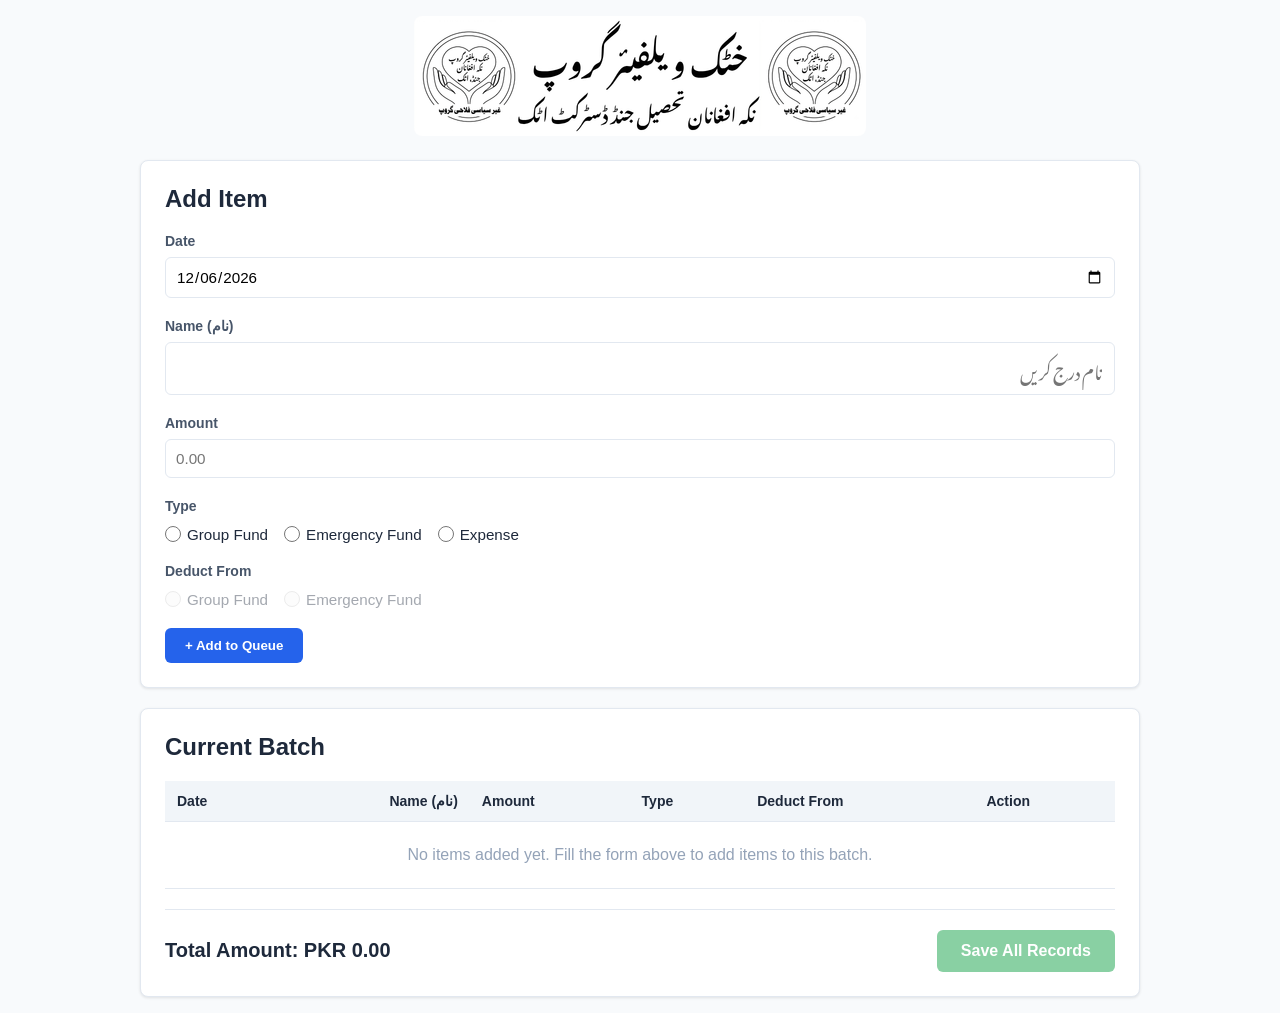
==== accountant_portal.html @ 0b199dc9 "Add files via upload" ====
<!DOCTYPE html>
<html lang="en">
<head>
  <meta charset="UTF-8" />
  <meta name="viewport" content="width=device-width, initial-scale=1.0" />
  <title>Batch Entry System</title>
  
  <!-- Google Fonts: Noto Nastaliq Urdu -->
  <link rel="preconnect" href="https://fonts.googleapis.com">
  <link rel="preconnect" href="https://fonts.gstatic.com" crossorigin>
  <link href="https://fonts.googleapis.com/css2?family=Noto+Nastaliq+Urdu:wght@400;700&display=swap" rel="stylesheet">

  <style>
    :root {
      --primary-color: #2563eb;
      --primary-hover: #1d4ed8;
      --success-color: #16a34a;
      --danger-color: #dc2626;
      --bg-color: #f8fafc;
      --card-bg: #ffffff;
      --text-color: #1e293b;
      --border-color: #e2e8f0;
      --urdu-font: 'Noto Nastaliq Urdu', serif;
    }

    * {
      box-sizing: border-box;
      margin: 0;
      padding: 0;
      font-family: -apple-system, BlinkMacSystemFont, "Segoe UI", Roboto, Oxygen, Ubuntu, Cantarell, sans-serif;
    }

    body {
      background-color: var(--bg-color);
      color: var(--text-color);
      padding: 16px;
    }

    /* Top Banner Styling */
    .banner-container {
      text-align: center;
      margin-bottom: 20px;
    }

    .banner-container img {
      max-width: 100%;
      height: auto;
      border-radius: 8px;
    }

    .container {
      max-width: 1000px;
      margin: 0 auto;
      display: grid;
      gap: 20px;
    }

    .card {
      background: var(--card-bg);
      padding: 24px;
      border-radius: 8px;
      box-shadow: 0 1px 3px rgba(0, 0, 0, 0.1);
      border: 1px solid var(--border-color);
    }

    h1, h2 {
      margin-bottom: 20px;
      color: var(--text-color);
    }

    .form-grid {
      display: flex;
      flex-direction: column;
      gap: 20px;
      margin-bottom: 20px;
    }

    .form-group {
      display: flex;
      flex-direction: column;
      gap: 8px;
    }

    label.field-label {
      font-size: 0.875rem;
      font-weight: 600;
      color: #475569;
    }

    .required-asterisk {
      color: var(--danger-color);
      margin-left: 2px;
    }

    input[type="text"],
    input[type="date"] {
      padding: 10px;
      border: 1px solid var(--border-color);
      border-radius: 6px;
      font-size: 0.95rem;
      outline: none;
      transition: border-color 0.2s;
      width: 100%;
    }

    input[type="text"]:focus,
    input[type="date"]:focus {
      border-color: var(--primary-color);
    }

    /* Radio Group Styling */
    .radio-group {
      display: flex;
      flex-wrap: wrap;
      gap: 16px;
      padding-top: 4px;
      transition: opacity 0.2s ease;
    }

    .radio-option {
      display: flex;
      align-items: center;
      gap: 6px;
      font-size: 0.95rem;
      cursor: pointer;
      user-select: none;
    }

    .radio-option input[type="radio"] {
      accent-color: var(--primary-color);
      width: 16px;
      height: 16px;
      cursor: pointer;
    }

    .radio-group.disabled-group {
      opacity: 0.4;
    }

    .radio-group.disabled-group .radio-option {
      cursor: not-allowed;
    }

    /* Urdu Font Rules */
    .urdu-text {
      font-family: var(--urdu-font);
      direction: rtl;
      text-align: right;
      line-height: 2.2;
    }

    input.urdu-text {
      padding: 6px 12px;
      font-size: 1.1rem;
    }

    .btn {
      padding: 10px 20px;
      border: none;
      border-radius: 6px;
      font-weight: 600;
      cursor: pointer;
      transition: background-color 0.2s, opacity 0.2s;
      display: inline-flex;
      align-items: center;
      justify-content: center;
      gap: 8px;
    }

    .btn-primary {
      background-color: var(--primary-color);
      color: white;
      width: 100%;
    }

    @media (min-width: 640px) {
      .btn-primary {
        width: auto;
      }
    }

    .btn-primary:hover {
      background-color: var(--primary-hover);
    }

    .btn-success {
      background-color: var(--success-color);
      color: white;
      font-size: 1rem;
      padding: 12px 24px;
    }

    .btn-danger {
      background-color: transparent;
      color: var(--danger-color);
      padding: 6px 12px;
      border: 1px solid var(--danger-color);
    }

    .btn-danger:hover {
      background-color: #fef2f2;
    }

    .btn:disabled {
      opacity: 0.5;
      cursor: not-allowed;
    }

    .actions-bar {
      display: flex;
      flex-direction: column;
      gap: 16px;
      align-items: stretch;
      margin-top: 20px;
      padding-top: 20px;
      border-top: 1px solid var(--border-color);
    }

    @media (min-width: 640px) {
      .actions-bar {
        flex-direction: row;
        justify-content: space-between;
        align-items: center;
      }
    }

    .total-display {
      font-size: 1.25rem;
      font-weight: 700;
      text-align: center;
    }

    @media (min-width: 640px) {
      .total-display {
        text-align: left;
      }
    }

    /* Desktop Table Styles */
    .table-container {
      width: 100%;
    }

    table {
      width: 100%;
      border-collapse: collapse;
      text-align: left;
    }

    th, td {
      padding: 12px;
      border-bottom: 1px solid var(--border-color);
      vertical-align: middle;
    }

    th {
      background-color: #f1f5f9;
      font-weight: 600;
      font-size: 0.875rem;
    }

    /* Responsive Mobile Card View for Table */
    @media (max-width: 639px) {
      table, thead, tbody, th, td, tr {
        display: block;
      }

      thead tr {
        position: absolute;
        top: -9999px;
        left: -9999px;
      }

      tr {
        border: 1px solid var(--border-color);
        border-radius: 8px;
        margin-bottom: 12px;
        padding: 12px;
        background-color: #fff;
      }

      td {
        border: none;
        border-bottom: 1px dashed var(--border-color);
        position: relative;
        padding: 8px 0 8px 45%;
        text-align: right !important;
        min-height: 40px;
        display: flex;
        align-items: center;
        justify-content: flex-end;
      }

      td:last-child {
        border-bottom: none;
      }

      td::before {
        content: attr(data-label);
        position: absolute;
        left: 0;
        width: 40%;
        padding-right: 10px;
        white-space: nowrap;
        text-align: left;
        font-weight: 600;
        color: #64748b;
        font-size: 0.85rem;
      }

      tr#emptyRow td {
        padding: 16px 0;
        text-align: center !important;
      }

      tr#emptyRow td::before {
        display: none;
      }
    }

    /* Modal / Pop-up Window Styling */
    .modal-overlay {
      position: fixed;
      top: 0;
      left: 0;
      width: 100%;
      height: 100%;
      background: rgba(15, 23, 42, 0.5);
      display: flex;
      align-items: center;
      justify-content: center;
      padding: 16px;
      z-index: 1000;
      opacity: 0;
      visibility: hidden;
      transition: opacity 0.25s ease, visibility 0.25s ease;
    }

    .modal-overlay.active {
      opacity: 1;
      visibility: visible;
    }

    .modal-card {
      background: #ffffff;
      border-radius: 12px;
      width: 100%;
      max-width: 400px;
      padding: 24px;
      box-shadow: 0 20px 25px -5px rgba(0,0,0,0.1), 0 10px 10px -5px rgba(0,0,0,0.04);
      text-align: center;
      transform: translateY(-20px);
      transition: transform 0.25s ease;
    }

    .modal-overlay.active .modal-card {
      transform: translateY(0);
    }

    .modal-icon {
      width: 48px;
      height: 48px;
      border-radius: 50%;
      display: flex;
      align-items: center;
      justify-content: center;
      margin: 0 auto 16px auto;
      font-size: 1.5rem;
      font-weight: bold;
    }

    .modal-icon.success {
      background-color: #dcfce7;
      color: var(--success-color);
    }

    .modal-icon.error {
      background-color: #fee2e2;
      color: var(--danger-color);
    }

    .modal-title {
      font-size: 1.25rem;
      font-weight: 700;
      margin-bottom: 8px;
    }

    .modal-body {
      font-size: 0.95rem;
      color: #475569;
      margin-bottom: 20px;
    }

    .modal-btn {
      width: 100%;
      padding: 10px;
      border-radius: 6px;
      font-weight: 600;
      cursor: pointer;
      border: none;
      background-color: var(--primary-color);
      color: #ffffff;
    }
  </style>
</head>
<body>

  <!-- Top Center Banner -->
  <div class="banner-container">
    <img src="images/banner.png" alt="System Banner" />
  </div>

  <div class="container">
    <!-- Entry Form -->
    <div class="card">
      <h2>Add Item</h2>
      <form id="entryForm">
        <div class="form-grid">
          <div class="form-group">
            <label class="field-label" for="entryDate">Date</label>
            <input type="date" id="entryDate" required />
          </div>

          <div class="form-group">
            <label class="field-label" for="entryName">Name (نام)</label>
            <input type="text" id="entryName" class="urdu-text" placeholder="نام درج کریں" required />
          </div>

          <div class="form-group">
            <label class="field-label" for="entryAmount">Amount</label>
            <input 
              type="text" 
              id="entryAmount" 
              inputmode="decimal" 
              placeholder="0.00" 
              required 
            />
          </div>

          <!-- Type Radio Group -->
          <div class="form-group">
            <label class="field-label">Type</label>
            <div class="radio-group">
              <label class="radio-option">
                <input type="radio" name="entryType" value="Group Fund" required />
                Group Fund
              </label>
              <label class="radio-option">
                <input type="radio" name="entryType" value="Emergency Fund" />
                Emergency Fund
              </label>
              <label class="radio-option">
                <input type="radio" name="entryType" value="Expense" />
                Expense
              </label>
            </div>
          </div>

          <!-- Deduct From Radio Group -->
          <div class="form-group">
            <label class="field-label">
              Deduct From 
              <span id="deductReqAsterisk" class="required-asterisk" style="display:none;">*</span>
            </label>
            <div class="radio-group disabled-group" id="deductFromContainer">
              <label class="radio-option">
                <input type="radio" name="deductFrom" value="Group Fund" class="deduct-radio" disabled />
                Group Fund
              </label>
              <label class="radio-option">
                <input type="radio" name="deductFrom" value="Emergency Fund" class="deduct-radio" disabled />
                Emergency Fund
              </label>
            </div>
          </div>
        </div>

        <button type="submit" class="btn btn-primary">+ Add to Queue</button>
      </form>
    </div>

    <!-- Queue Table -->
    <div class="card">
      <h2>Current Batch</h2>
      <div class="table-container">
        <table>
          <thead>
            <tr>
              <th>Date</th>
              <th style="text-align: right;">Name (نام)</th>
              <th>Amount</th>
              <th>Type</th>
              <th>Deduct From</th>
              <th>Action</th>
            </tr>
          </thead>
          <tbody id="recordsTableBody">
            <tr id="emptyRow">
              <td colspan="6" style="text-align: center; color: #94a3b8; padding: 24px;">
                No items added yet. Fill the form above to add items to this batch.
              </td>
            </tr>
          </tbody>
        </table>
      </div>

      <div class="actions-bar">
        <div class="total-display">
          Total Amount: PKR <span id="totalAmount">0.00</span>
        </div>
        <button id="saveBtn" class="btn btn-success" disabled>
          Save All Records
        </button>
      </div>
    </div>
  </div>

  <!-- Response Pop-up Modal -->
  <div id="statusModal" class="modal-overlay">
    <div class="modal-card">
      <div id="modalIcon" class="modal-icon">✓</div>
      <h3 id="modalTitle" class="modal-title">Notice</h3>
      <p id="modalMessage" class="modal-body">Message contents...</p>
      <button id="modalCloseBtn" class="modal-btn">OK</button>
    </div>
  </div>

  <script>
    const API_URL = "https://script.google.com/macros/s/AKfycbw6mHtdpNDIRvL2d-qNzhOFWQSERKEdD6ucBxyOPh0yE1ZPdfAT0TD78xz8WEmWEHJM/exec";

    let records = [];

    const entryForm = document.getElementById("entryForm");
    const entryDate = document.getElementById("entryDate");
    const entryAmount = document.getElementById("entryAmount");
    const recordsTableBody = document.getElementById("recordsTableBody");
    const totalAmountEl = document.getElementById("totalAmount");
    const saveBtn = document.getElementById("saveBtn");

    const typeRadios = document.querySelectorAll('input[name="entryType"]');
    const deductRadios = document.querySelectorAll('input[name="deductFrom"]');
    const deductFromContainer = document.getElementById("deductFromContainer");
    const deductReqAsterisk = document.getElementById("deductReqAsterisk");

    // Modal elements
    const statusModal = document.getElementById("statusModal");
    const modalIcon = document.getElementById("modalIcon");
    const modalTitle = document.getElementById("modalTitle");
    const modalMessage = document.getElementById("modalMessage");
    const modalCloseBtn = document.getElementById("modalCloseBtn");

    entryDate.valueAsDate = new Date();

    // Restrict Amount field to allow only valid digits and decimal points
    entryAmount.addEventListener("input", (e) => {
      let value = e.target.value;
      value = value.replace(/[^0-9.]/g, '');
      const parts = value.split('.');
      if (parts.length > 2) {
        value = parts[0] + '.' + parts.slice(1).join('');
      }
      e.target.value = value;
    });

    function disableDeductFrom() {
      deductRadios.forEach(r => {
        r.checked = false;
        r.disabled = true;
        r.required = false;
      });
      deductFromContainer.classList.add("disabled-group");
      deductReqAsterisk.style.display = "none";
    }

    function enableDeductFrom() {
      deductRadios.forEach(r => {
        r.disabled = false;
        r.required = true;
      });
      deductFromContainer.classList.remove("disabled-group");
      deductReqAsterisk.style.display = "inline";
    }

    typeRadios.forEach(radio => {
      radio.addEventListener("change", (e) => {
        if (e.target.value === "Expense") {
          enableDeductFrom();
        } else {
          disableDeductFrom();
        }
      });
    });

    entryForm.addEventListener("submit", (e) => {
      e.preventDefault();

      const parsedAmount = parseFloat(entryAmount.value);
      if (isNaN(parsedAmount) || parsedAmount <= 0) {
        showPopup("Validation Error", "Please enter a valid amount greater than 0.", "error");
        return;
      }

      const selectedType = document.querySelector('input[name="entryType"]:checked')?.value || "";
      
      let selectedDeduct = "";
      if (selectedType === "Expense") {
        selectedDeduct = document.querySelector('input[name="deductFrom"]:checked')?.value || "";
      }

      const newRecord = {
        id: Date.now(),
        Date: entryDate.value,
        Name: document.getElementById("entryName").value.trim(),
        Amount: parsedAmount,
        Type: selectedType,
        Deduct_From: selectedDeduct
      };

      records.push(newRecord);
      updateUI();

      // Reset form controls
      document.getElementById("entryName").value = "";
      entryAmount.value = "";
      typeRadios.forEach(r => { r.checked = false; });
      disableDeductFrom();
      
      document.getElementById("entryName").focus();
    });

    function removeRecord(id) {
      records = records.filter(record => record.id !== id);
      updateUI();
    }

    function updateUI() {
      if (records.length === 0) {
        recordsTableBody.innerHTML = `
          <tr id="emptyRow">
            <td colspan="6" style="text-align: center; color: #94a3b8; padding: 24px;">
              No items added yet. Fill the form above to add items to this batch.
            </td>
          </tr>`;
        saveBtn.disabled = true;
        totalAmountEl.textContent = "0.00";
        return;
      }

      saveBtn.disabled = false;
      recordsTableBody.innerHTML = "";

      let total = 0;

      records.forEach(record => {
        total += record.Amount;
        const row = document.createElement("tr");
        row.innerHTML = `
          <td data-label="Date">${record.Date}</td>
          <td data-label="Name (نام)" class="urdu-text">${record.Name}</td>
          <td data-label="Amount">${record.Amount.toFixed(2)}</td>
          <td data-label="Type">${record.Type}</td>
          <td data-label="Deduct From">${record.Deduct_From || '-'}</td>
          <td data-label="Action">
            <button class="btn btn-danger" onclick="removeRecord(${record.id})">Remove</button>
          </td>
        `;
        recordsTableBody.appendChild(row);
      });

      totalAmountEl.textContent = total.toFixed(2);
    }

    saveBtn.addEventListener("click", async () => {
      if (records.length === 0) return;

      saveBtn.disabled = true;

      const payload = records.map(({ id, ...rest }) => rest);

      try {
        await fetch(API_URL, {
          method: "POST",
          mode: "no-cors",
          headers: {
            "Content-Type": "text/plain;charset=utf-8"
          },
          body: JSON.stringify(payload)
        });

        showPopup("Success", "All records were successfully saved!", "success");
        records = [];
        updateUI();

      } catch (err) {
        showPopup("Error", `Error saving records: ${err.message}`, "error");
        saveBtn.disabled = false;
      }
    });

    // Pop-up Modal trigger function
    function showPopup(title, message, type) {
      modalTitle.textContent = title;
      modalMessage.textContent = message;

      if (type === "success") {
        modalIcon.textContent = "✓";
        modalIcon.className = "modal-icon success";
      } else {
        modalIcon.textContent = "✕";
        modalIcon.className = "modal-icon error";
      }

      statusModal.classList.add("active");
    }

    modalCloseBtn.addEventListener("click", () => {
      statusModal.classList.remove("active");
    });
  </script>
</body>
</html>
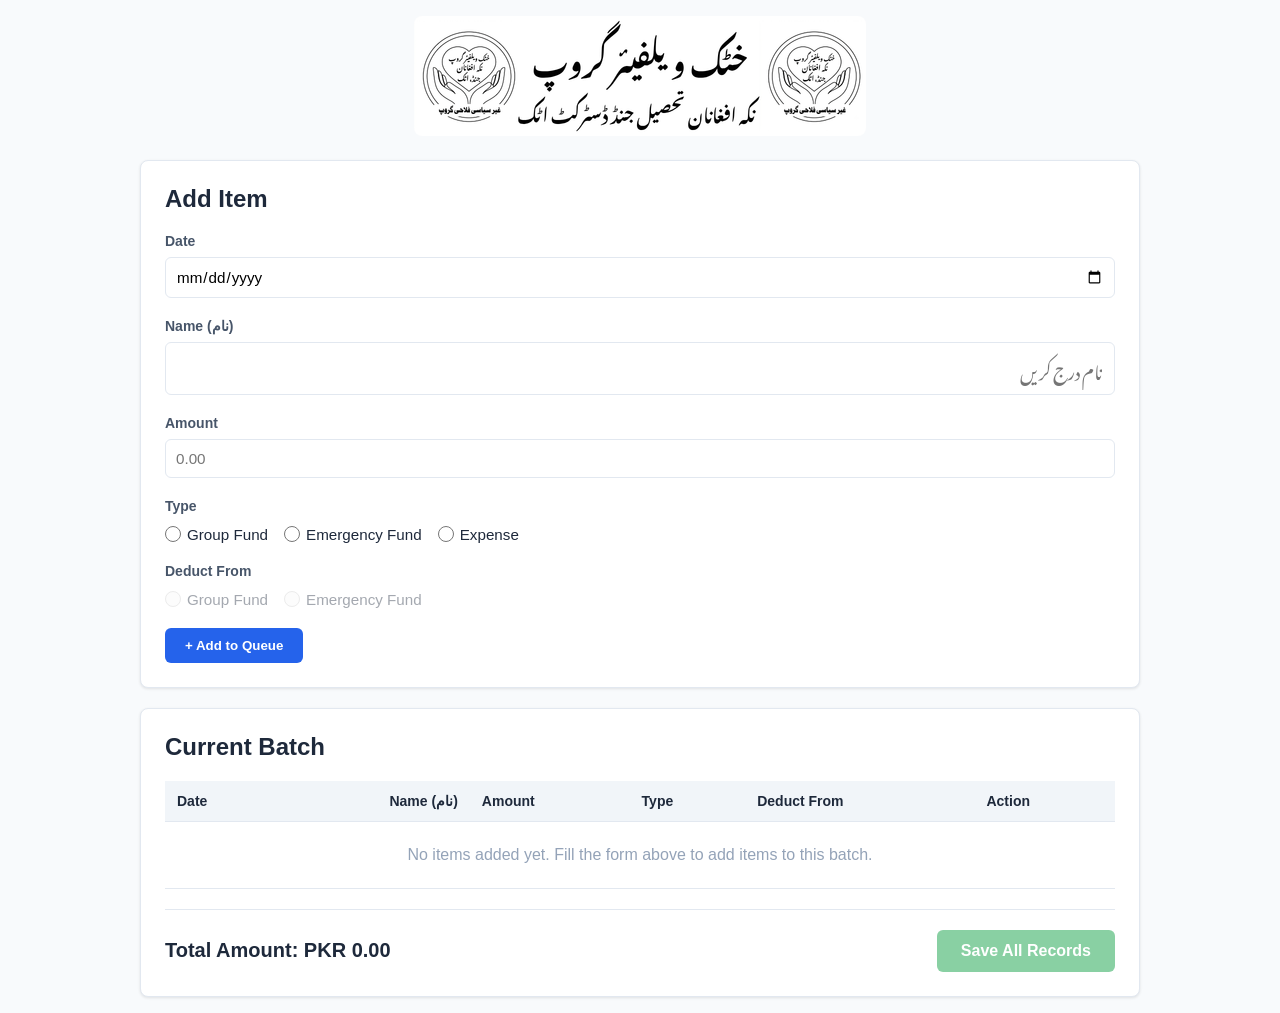
==== commit 9787829a: "Update fmt.Println message from 'Hello' to 'Goodbye'" ====
--- a/accountant_portal.html
+++ b/accountant_portal.html
@@ -634,17 +634,47 @@
     }
 
     function updateUI() {
-      if (records.length === 0) {
-        recordsTableBody.innerHTML = `
-          <tr id="emptyRow">
-            <td colspan="6" style="text-align: center; color: #94a3b8; padding: 24px;">
-              No items added yet. Fill the form above to add items to this batch.
-            </td>
-          </tr>`;
-        saveBtn.disabled = true;
-        totalAmountEl.textContent = "0.00";
-        return;
-      }
+  if (records.length === 0) {
+    recordsTableBody.innerHTML = `
+      <tr id="emptyRow">
+        <td colspan="6" style="text-align: center; color: #94a3b8; padding: 24px;">
+          No items added yet. Fill the form above to add items to this batch.
+        </td>
+      </tr>`;
+    saveBtn.disabled = true;
+    totalAmountEl.textContent = "0.00";
+    return;
+  }
+
+  saveBtn.disabled = false;
+  recordsTableBody.innerHTML = "";
+
+  let total = 0;
+
+  records.forEach(record => {
+    // Subtract amount if Type is Expense; otherwise add it
+    if (record.Type === "Expense") {
+      total -= record.Amount;
+    } else {
+      total += record.Amount;
+    }
+
+    const row = document.createElement("tr");
+    row.innerHTML = `
+      <td data-label="Date">${record.Date}</td>
+      <td data-label="Name (نام)" class="urdu-text">${record.Name}</td>
+      <td data-label="Amount">${record.Type === "Expense" ? '-' : ''}${record.Amount.toFixed(2)}</td>
+      <td data-label="Type">${record.Type}</td>
+      <td data-label="Deduct From">${record.Deduct_From || '-'}</td>
+      <td data-label="Action">
+        <button class="btn btn-danger" onclick="removeRecord(${record.id})">Remove</button>
+      </td>
+    `;
+    recordsTableBody.appendChild(row);
+  });
+
+  totalAmountEl.textContent = total.toFixed(2);
+}
 
       saveBtn.disabled = false;
       recordsTableBody.innerHTML = "";
@@ -718,4 +748,4 @@
     });
   </script>
 </body>
-</html>+</html>
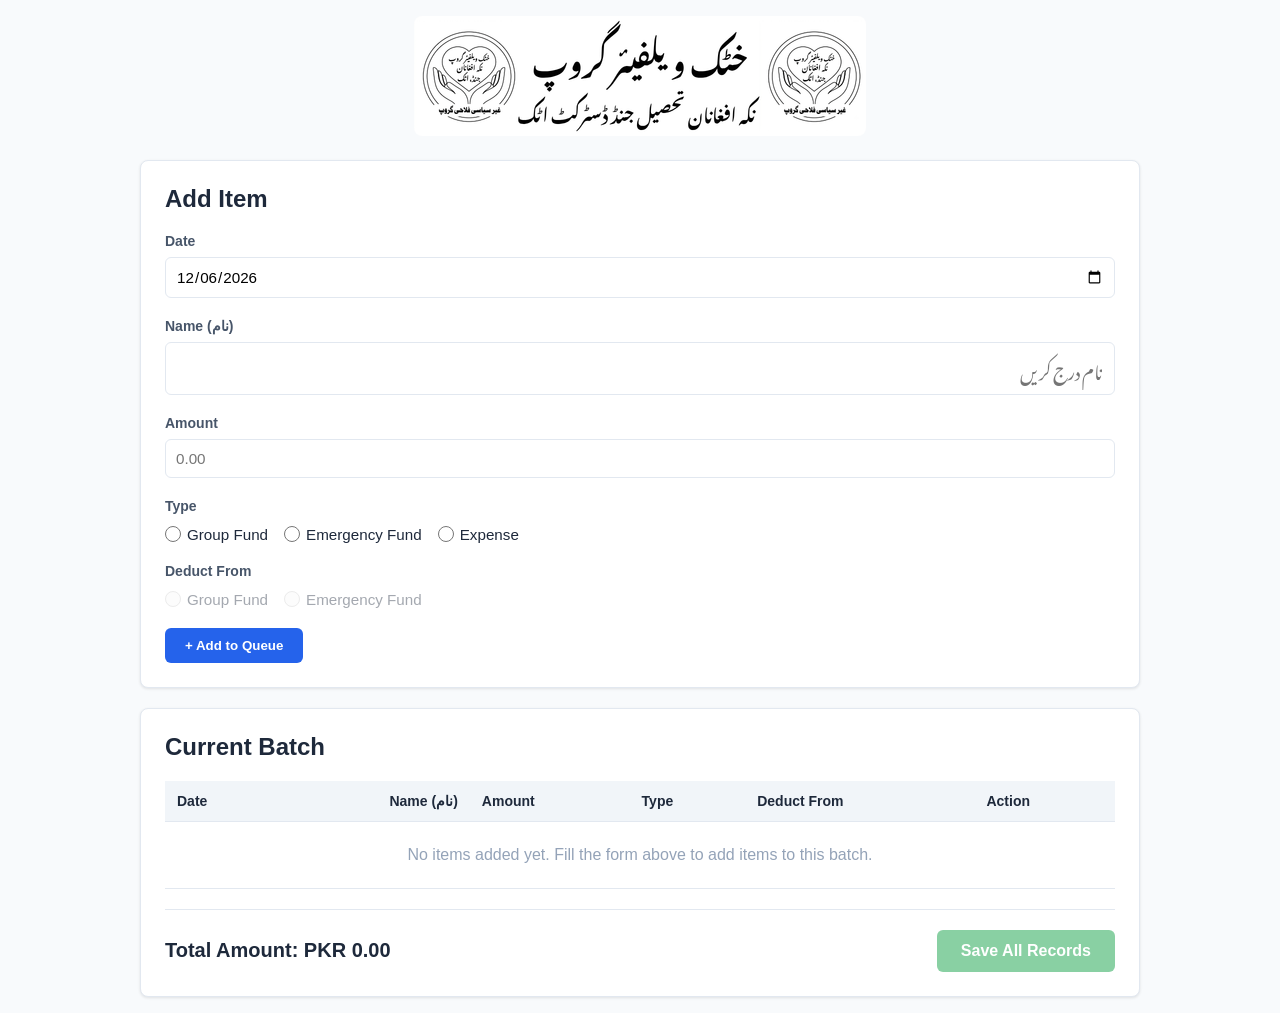
==== commit 42bc2636: "Update print statement from 'Hello' to 'Goodbye'" ====
--- a/accountant_portal.html
+++ b/accountant_portal.html
@@ -634,47 +634,17 @@
     }
 
     function updateUI() {
-  if (records.length === 0) {
-    recordsTableBody.innerHTML = `
-      <tr id="emptyRow">
-        <td colspan="6" style="text-align: center; color: #94a3b8; padding: 24px;">
-          No items added yet. Fill the form above to add items to this batch.
-        </td>
-      </tr>`;
-    saveBtn.disabled = true;
-    totalAmountEl.textContent = "0.00";
-    return;
-  }
-
-  saveBtn.disabled = false;
-  recordsTableBody.innerHTML = "";
-
-  let total = 0;
-
-  records.forEach(record => {
-    // Subtract amount if Type is Expense; otherwise add it
-    if (record.Type === "Expense") {
-      total -= record.Amount;
-    } else {
-      total += record.Amount;
-    }
-
-    const row = document.createElement("tr");
-    row.innerHTML = `
-      <td data-label="Date">${record.Date}</td>
-      <td data-label="Name (نام)" class="urdu-text">${record.Name}</td>
-      <td data-label="Amount">${record.Type === "Expense" ? '-' : ''}${record.Amount.toFixed(2)}</td>
-      <td data-label="Type">${record.Type}</td>
-      <td data-label="Deduct From">${record.Deduct_From || '-'}</td>
-      <td data-label="Action">
-        <button class="btn btn-danger" onclick="removeRecord(${record.id})">Remove</button>
-      </td>
-    `;
-    recordsTableBody.appendChild(row);
-  });
-
-  totalAmountEl.textContent = total.toFixed(2);
-}
+      if (records.length === 0) {
+        recordsTableBody.innerHTML = `
+          <tr id="emptyRow">
+            <td colspan="6" style="text-align: center; color: #94a3b8; padding: 24px;">
+              No items added yet. Fill the form above to add items to this batch.
+            </td>
+          </tr>`;
+        saveBtn.disabled = true;
+        totalAmountEl.textContent = "0.00";
+        return;
+      }
 
       saveBtn.disabled = false;
       recordsTableBody.innerHTML = "";
@@ -682,12 +652,18 @@
       let total = 0;
 
       records.forEach(record => {
-        total += record.Amount;
+        // Subtract expense amounts, add other types
+        if (record.Type === "Expense") {
+          total -= record.Amount;
+        } else {
+          total += record.Amount;
+        }
+
         const row = document.createElement("tr");
         row.innerHTML = `
           <td data-label="Date">${record.Date}</td>
           <td data-label="Name (نام)" class="urdu-text">${record.Name}</td>
-          <td data-label="Amount">${record.Amount.toFixed(2)}</td>
+          <td data-label="Amount">${record.Type === "Expense" ? '-' : ''}${record.Amount.toFixed(2)}</td>
           <td data-label="Type">${record.Type}</td>
           <td data-label="Deduct From">${record.Deduct_From || '-'}</td>
           <td data-label="Action">
